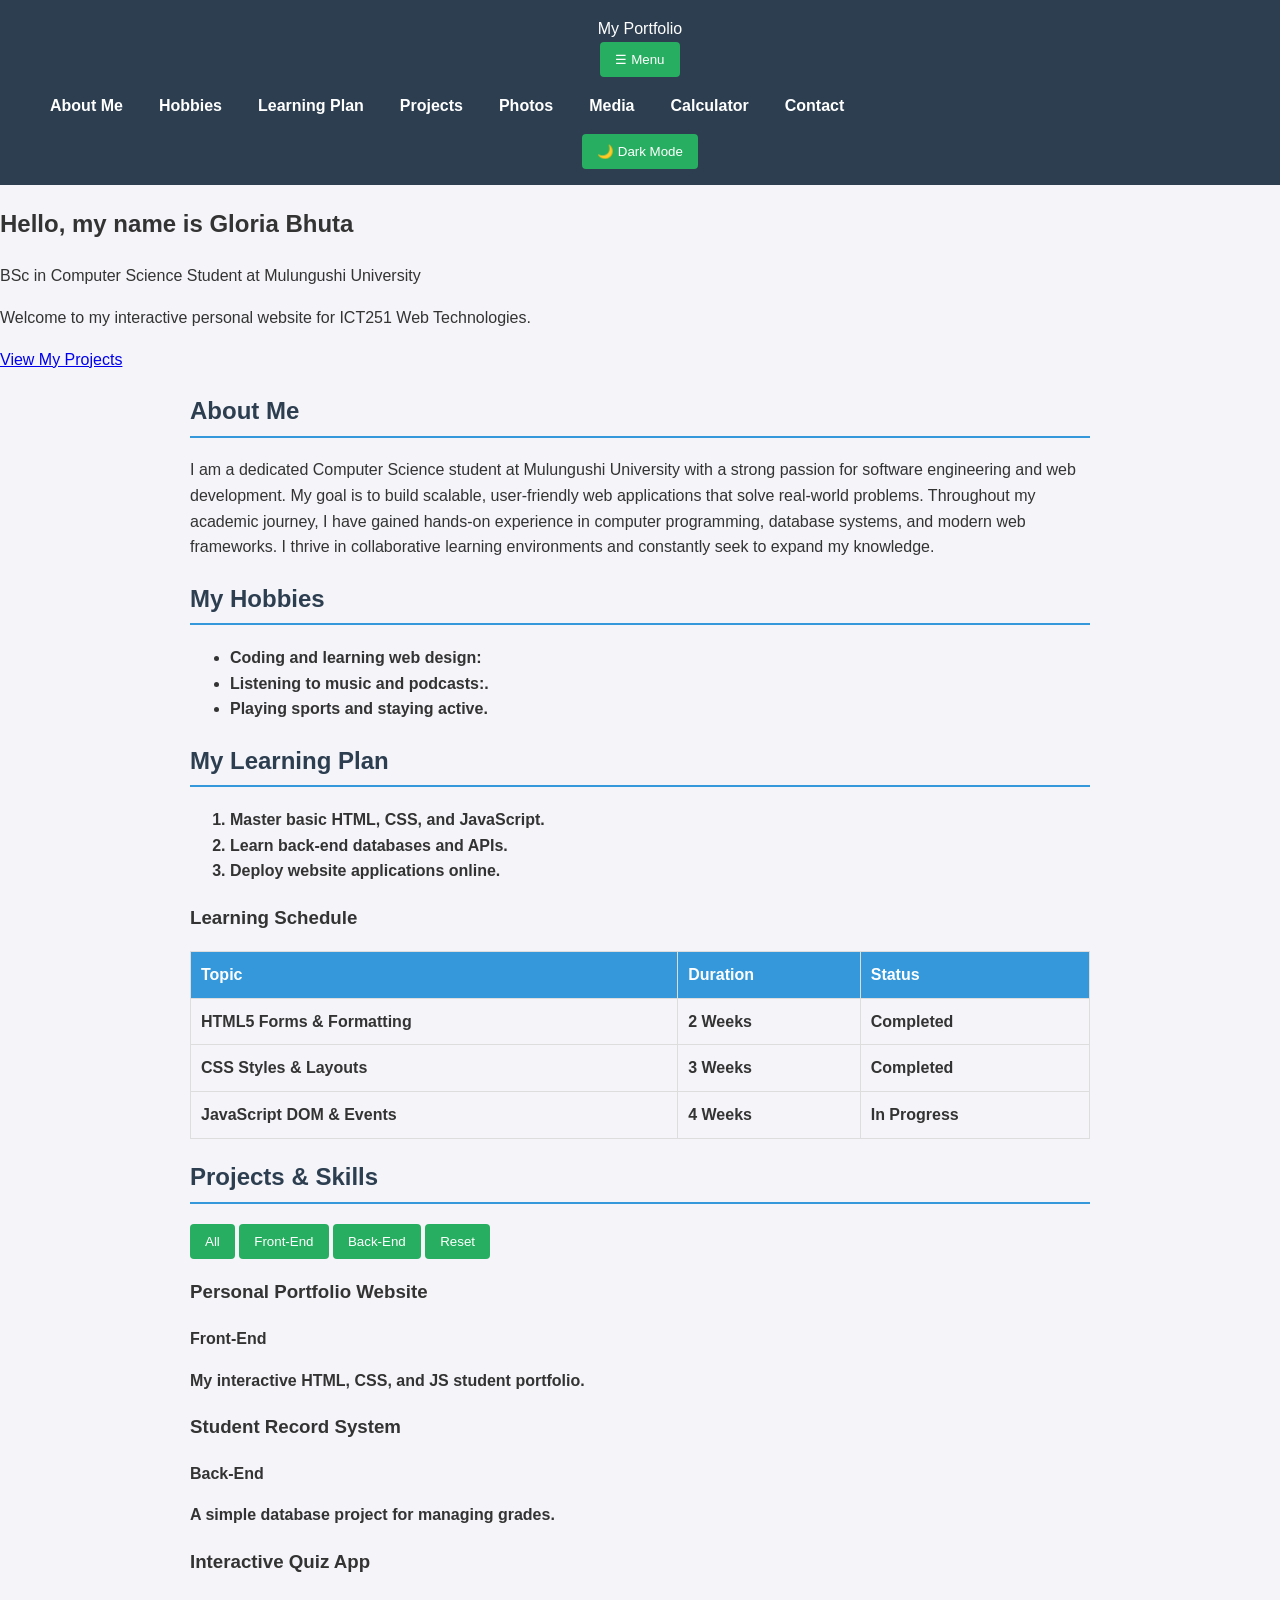
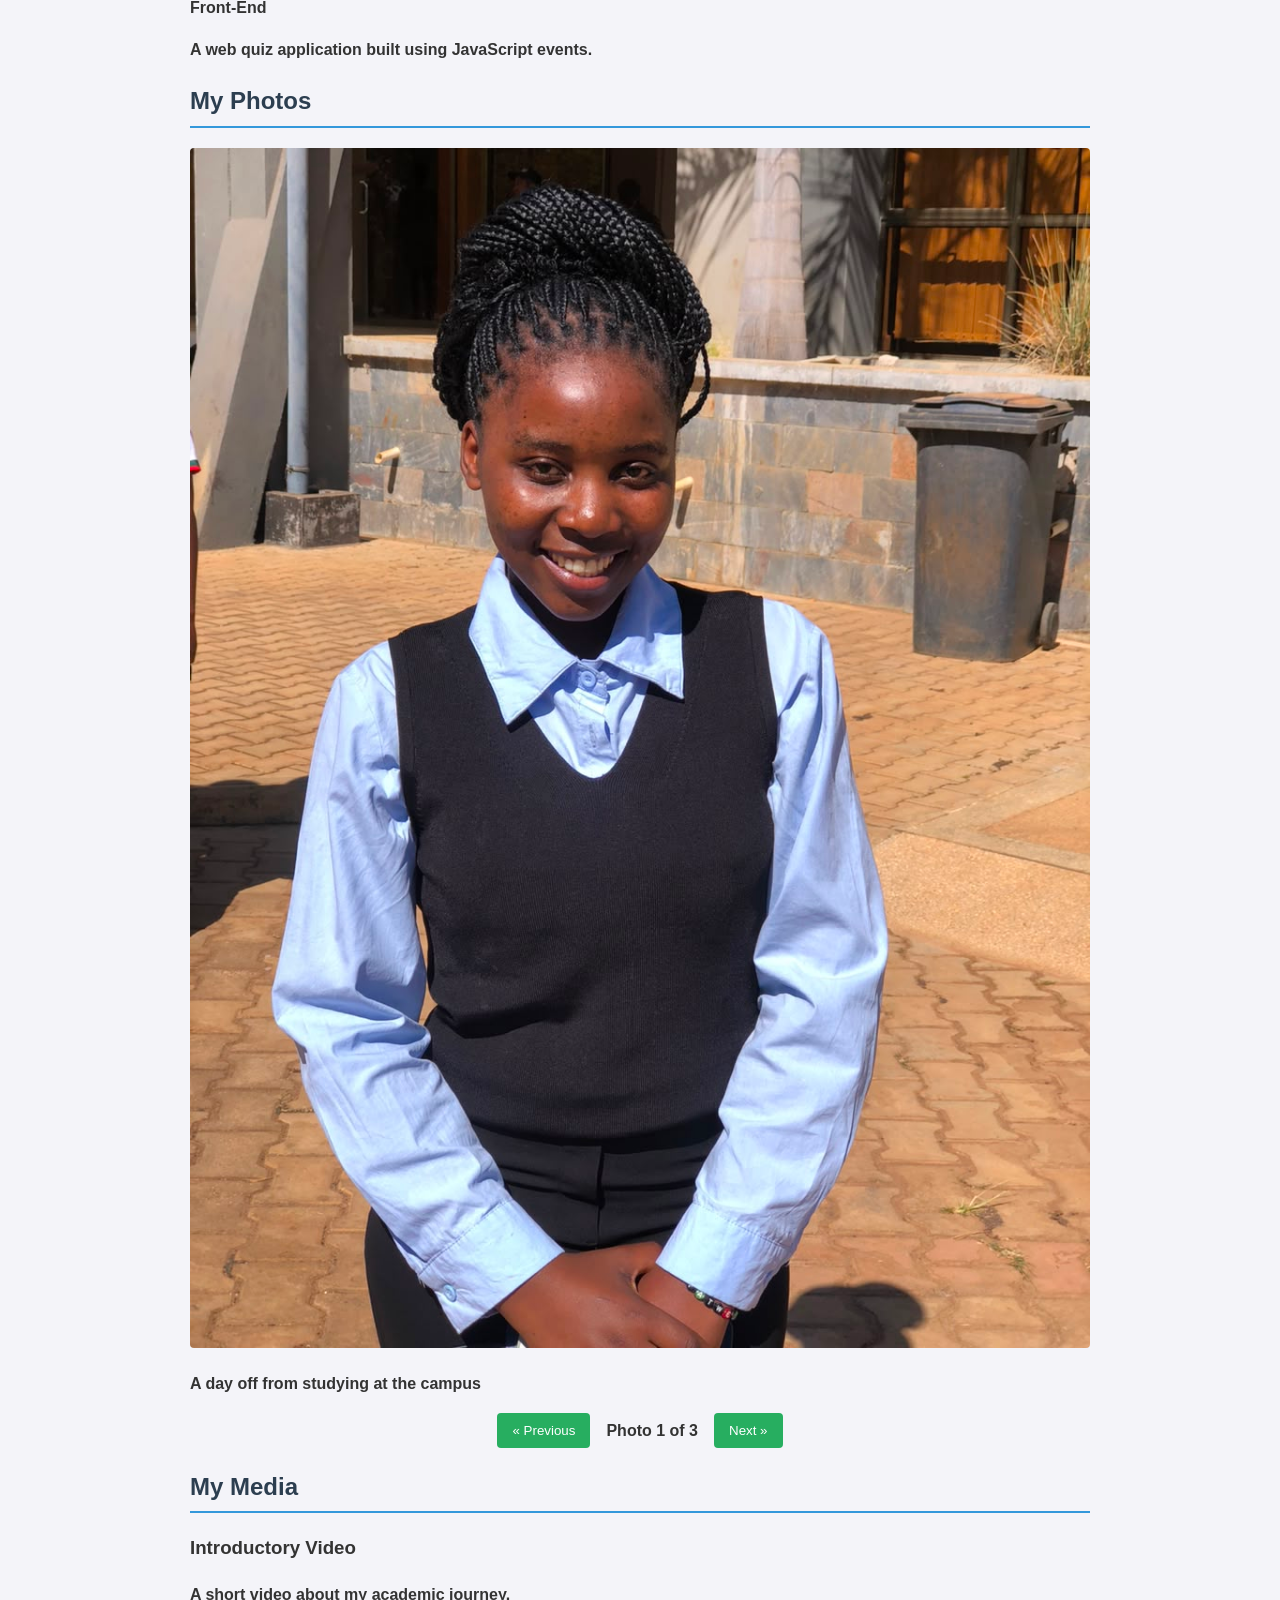
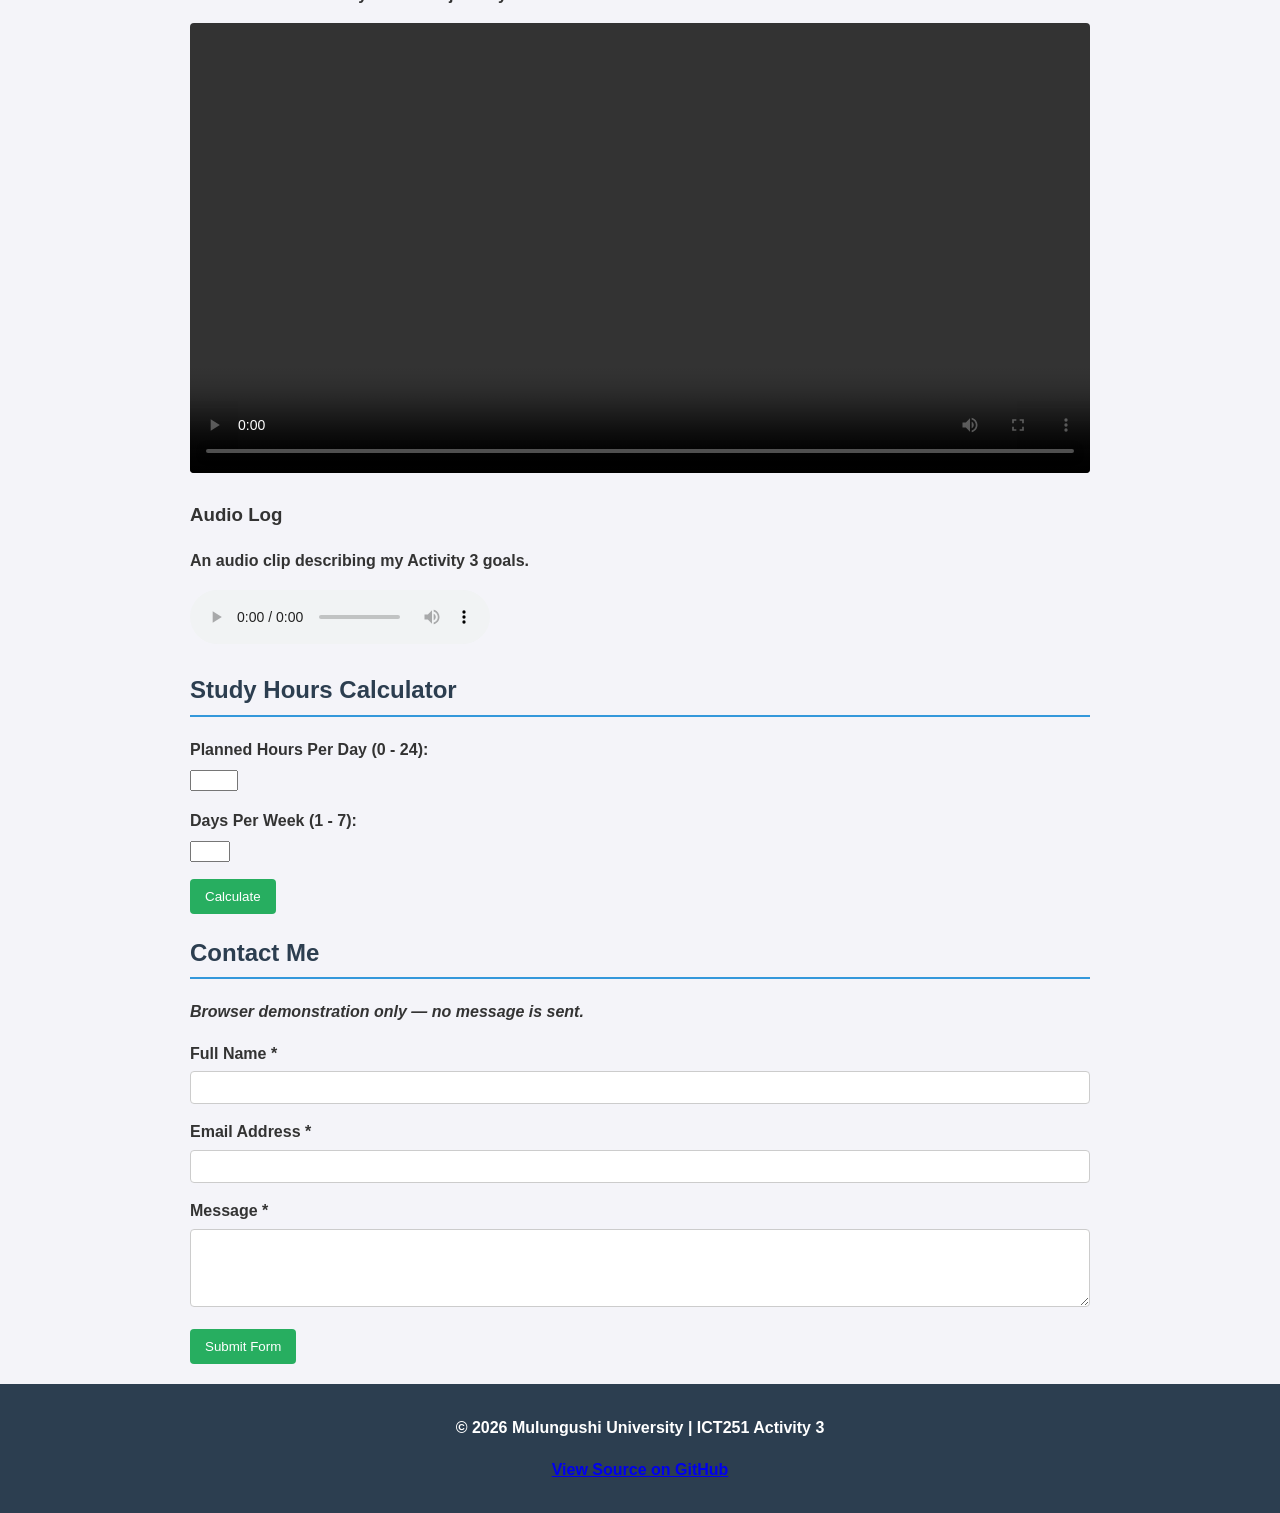
==== index.html @ 6307c8d3 "Final submission build" ====
<!DOCTYPE html>
<html lang="en">
<head>
  <meta charset="UTF-8">
  <meta name="viewport" content="width=device-width, initial-scale=1.0">
  <title>Student Portfolio | ICT251 Activity 3</title>
  <!-- Linking our paint file (CSS) and control script (JS) -->
  <link rel="stylesheet" href="css/styles.css">
  <script src="js/script.js" defer></script>
</head>
<body>

  <!-- 1. The Header & Navigation Bar -->
  <header>
    <div class="header-container">
      <div class="logo">My Portfolio</div>
      <button id="mobile-nav-toggle" aria-label="Toggle Menu">☰ Menu</button>
      <nav id="main-nav">
  <ul style="display: flex; flex-direction: row; gap: 1rem; list-style: none;">
    <li><a href="#about">About Me</a></li>
    <li><a href="#hobbies">Hobbies</a></li>
    <li><a href="#learning">Learning Plan</a></li>
    <li><a href="#projects">Projects</a></li>
    <li><a href="#gallery">Photos</a></li>
    <li><a href="#media">Media</a></li>
    <li><a href="#tools">Calculator</a></li>
    <li><a href="#contact">Contact</a></li>
  </ul>
</nav>
      <button id="theme-toggle-btn" class="btn-secondary">🌙 Dark Mode</button>
    </div>
  </header>

  <!-- 2. Intro / Hero Section -->
  <section id="hero" class="hero-section">
    <div class="hero-content">
      <h1>Hello, my name is Gloria Bhuta</h1>
      <p class="subtitle">BSc in Computer Science Student at Mulungushi University</p>
      <p class="intro-text">
        Welcome to my interactive personal website for ICT251 Web Technologies.
      </p>
      <a href="#projects" class="btn-primary">View My Projects</a>
    </div>
  </section>

  <main>
    <!-- 3. About Me Section (Must be at least 50 words) -->
    <section id="about">
      <h2>About Me</h2>
      <p>
        I am a dedicated Computer Science student at Mulungushi University with a strong passion for software engineering and web development. My goal is to build scalable, user-friendly web applications that solve real-world problems. Throughout my academic journey, I have gained hands-on experience in computer programming, database systems, and modern web frameworks. I thrive in collaborative learning environments and constantly seek to expand my knowledge.
      </p>
    </section>

<!-- 4. Hobbies Section (At least 3 hobbies) -->
<section id="hobbies">
  <h2>My Hobbies</h2>
  <ul>
    <li><strong>Coding and learning web design:</li>
    <li><strong>Listening to music and podcasts:.</li>
    <li><strong>Playing sports and staying active.</li>
  </ul>
</section>

    <!-- 5. Learning Plan Section -->
    <section id="learning">
      <h2>My Learning Plan</h2>
      <ol>
        <li>Master basic HTML, CSS, and JavaScript.</li>
        <li>Learn back-end databases and APIs.</li>
        <li>Deploy website applications online.</li>
      </ol>

      <h3>Learning Schedule</h3>
      <div class="table-container">
        <table>
          <thead>
            <tr>
              <th>Topic</th>
              <th>Duration</th>
              <th>Status</th>
            </tr>
          </thead>
          <tbody>
            <tr>
              <td>HTML5 Forms & Formatting</td>
              <td>2 Weeks</td>
              <td>Completed</td>
            </tr>
            <tr>
              <td>CSS Styles & Layouts</td>
              <td>3 Weeks</td>
              <td>Completed</td>
            </tr>
            <tr>
              <td>JavaScript DOM & Events</td>
              <td>4 Weeks</td>
              <td>In Progress</td>
            </tr>
          </tbody>
        </table>
      </div>
    </section>

    <!-- 6. Projects & Skills Section -->
    <section id="projects">
      <h2>Projects & Skills</h2>
      <div class="filter-controls">
        <button class="filter-btn active" data-category="all">All</button>
        <button class="filter-btn" data-category="frontend">Front-End</button>
        <button class="filter-btn" data-category="backend">Back-End</button>
        <button id="reset-filter-btn" class="btn-secondary">Reset</button>
      </div>
      <div id="filter-message" class="filter-message"></div>

      <div class="projects-grid">
        <article class="project-card" data-category="frontend">
          <h3>Personal Portfolio Website</h3>
          <p class="tag">Front-End</p>
          <p>My interactive HTML, CSS, and JS student portfolio.</p>
        </article>

        <article class="project-card" data-category="backend">
          <h3>Student Record System</h3>
          <p class="tag">Back-End</p>
          <p>A simple database project for managing grades.</p>
        </article>

        <article class="project-card" data-category="frontend">
          <h3>Interactive Quiz App</h3>
          <p class="tag">Front-End</p>
          <p>A web quiz application built using JavaScript events.</p>
        </article>
      </div>
    </section>

<!-- 7. Photo Gallery Section -->
<section id="gallery">
  <h2>My Photos</h2>
  <div class="gallery-container">
    <div class="gallery-display">
      <img id="gallery-img" src="images/photo1.jpeg" alt="A day off from studying at the campus">
      <p id="gallery-caption" class="caption">A day off from studying at the campus</p>
    </div>
    <div class="gallery-controls" style="display: flex; align-items: center; justify-content: center; gap: 1rem; margin-top: 1rem;">
      <button id="prev-photo-btn" type="button" class="btn-secondary">&laquo; Previous</button>
      <span id="photo-counter" style="font-weight: bold;">Photo 1 of 3</span>
      <button id="next-photo-btn" type="button" class="btn-secondary">Next &raquo;</button>
    </div>
  </div>
</section>

    <!-- 8. Media Section -->
    <section id="media">
      <h2>My Media</h2>
      <article class="media-item">
        <h3>Introductory Video</h3>
        <p>A short video about my academic journey.</p>
        <video controls width="100%">
          <source src="videos/video.mp4" type="video/mp4">
          Your browser does not support video.
        </video>
      </article>

      <article class="media-item">
        <h3>Audio Log</h3>
        <p>An audio clip describing my Activity 3 goals.</p>
        <audio controls>
          <source src="videos/voice.mp3" type="audio/mpeg">
          Your browser does not support audio.
        </audio>
      </article>
    </section>

    <!-- 9. Study Calculator Tool -->
    <section id="tools">
      <h2>Study Hours Calculator</h2>
      <form id="calc-form">
        <div class="form-group">
          <label for="calc-hours">Planned Hours Per Day (0 - 24):</label>
          <input type="number" id="calc-hours" min="0" max="24" required>
        </div>
        <div class="form-group">
          <label for="calc-days">Days Per Week (1 - 7):</label>
          <input type="number" id="calc-days" min="1" max="7" required>
        </div>
        <button type="submit" class="btn-primary">Calculate</button>
      </form>
      <div id="calc-result" class="result-box"></div>
    </section>

    <!-- 10. Contact Form Section -->
    <section id="contact">
      <h2>Contact Me</h2>
      <p><em>Browser demonstration only — no message is sent.</em></p>

      <form id="contact-form" novalidate>
        <div class="form-group">
          <label for="contact-name">Full Name *</label>
          <input type="text" id="contact-name" name="name" required>
          <span class="error-msg" id="name-error"></span>
        </div>

        <div class="form-group">
          <label for="contact-email">Email Address *</label>
          <input type="email" id="contact-email" name="email" required>
          <span class="error-msg" id="email-error"></span>
        </div>

        <div class="form-group">
          <label for="contact-message">Message *</label>
          <textarea id="contact-message" name="message" rows="4" required></textarea>
          <span class="error-msg" id="message-error"></span>
        </div>

        <button type="submit" class="btn-primary">Submit Form</button>
      </form>

<div id="form-summary-box" class="summary-box hidden"></div>
  </section>
</main>

<!-- 11. Footer -->
<footer>
  <p>&copy; 2026 Mulungushi University | ICT251 Activity 3</p>
  <p>
<a id="github-link" href="https://github.com/01bhuta-dot" target="_blank" rel="noopener noreferrer">View Source on GitHub</a>
  </p>
</footer>

  <script src="script.js"></script>
</body>
</html>
---- css/styles.css ----
/* General Page Styling */
body {
    font-family: Arial, sans-serif;
    line-height: 1.6;
    margin: 0;
    padding: 0;
    background-color: #f4f4f9;
    color: #333;
}

/* Header & Navigation */
header {
    background-color: #2c3e50;
    color: white;
    padding: 1rem 0;
    text-align: center;
}

header h1 {
    margin-bottom: 0.5rem;
}

nav a {
    color: white;
    text-decoration: none;
    margin: 0 10px;
    font-weight: bold;
}

nav a:hover {
    text-decoration: underline;
}

/* Main Layout & Sections */
main {
    max-width: 900px;
    margin: 20px auto;
    padding: 0 20px;
}

.content-section {
    background: white;
    padding: 20px;
    margin-bottom: 20px;
    border-radius: 6px;
    box-shadow: 0 2px 5px rgba(0,0,0,0.1);
}

h2 {
    color: #2c3e50;
    border-bottom: 2px solid #3498db;
    padding-bottom: 5px;
}

/* Table Styling */
table {
    width: 100%;
    border-collapse: collapse;
    margin-top: 10px;
}

th, td {
    border: 1px solid #ddd;
    padding: 10px;
    text-align: left;
}

th {
    background-color: #3498db;
    color: white;
}

/* Media & Form Elements */
img, video {
    max-width: 100%;
    height: auto;
    border-radius: 4px;
}

form div {
    margin-bottom: 15px;
}

label {
    display: block;
    margin-bottom: 5px;
    font-weight: bold;
}

input[type="text"],
input[type="email"],
textarea {
    width: 100%;
    padding: 8px;
    box-sizing: border-box;
    border: 1px solid #ccc;
    border-radius: 4px;
}

button {
    background-color: #27ae60;
    color: white;
    padding: 10px 15px;
    border: none;
    border-radius: 4px;
    cursor: pointer;
}

button:hover {
    background-color: #219150;
}

/* Footer */
footer {
    text-align: center;
    padding: 15px;
    background-color: #2c3e50;
    color: white;
}
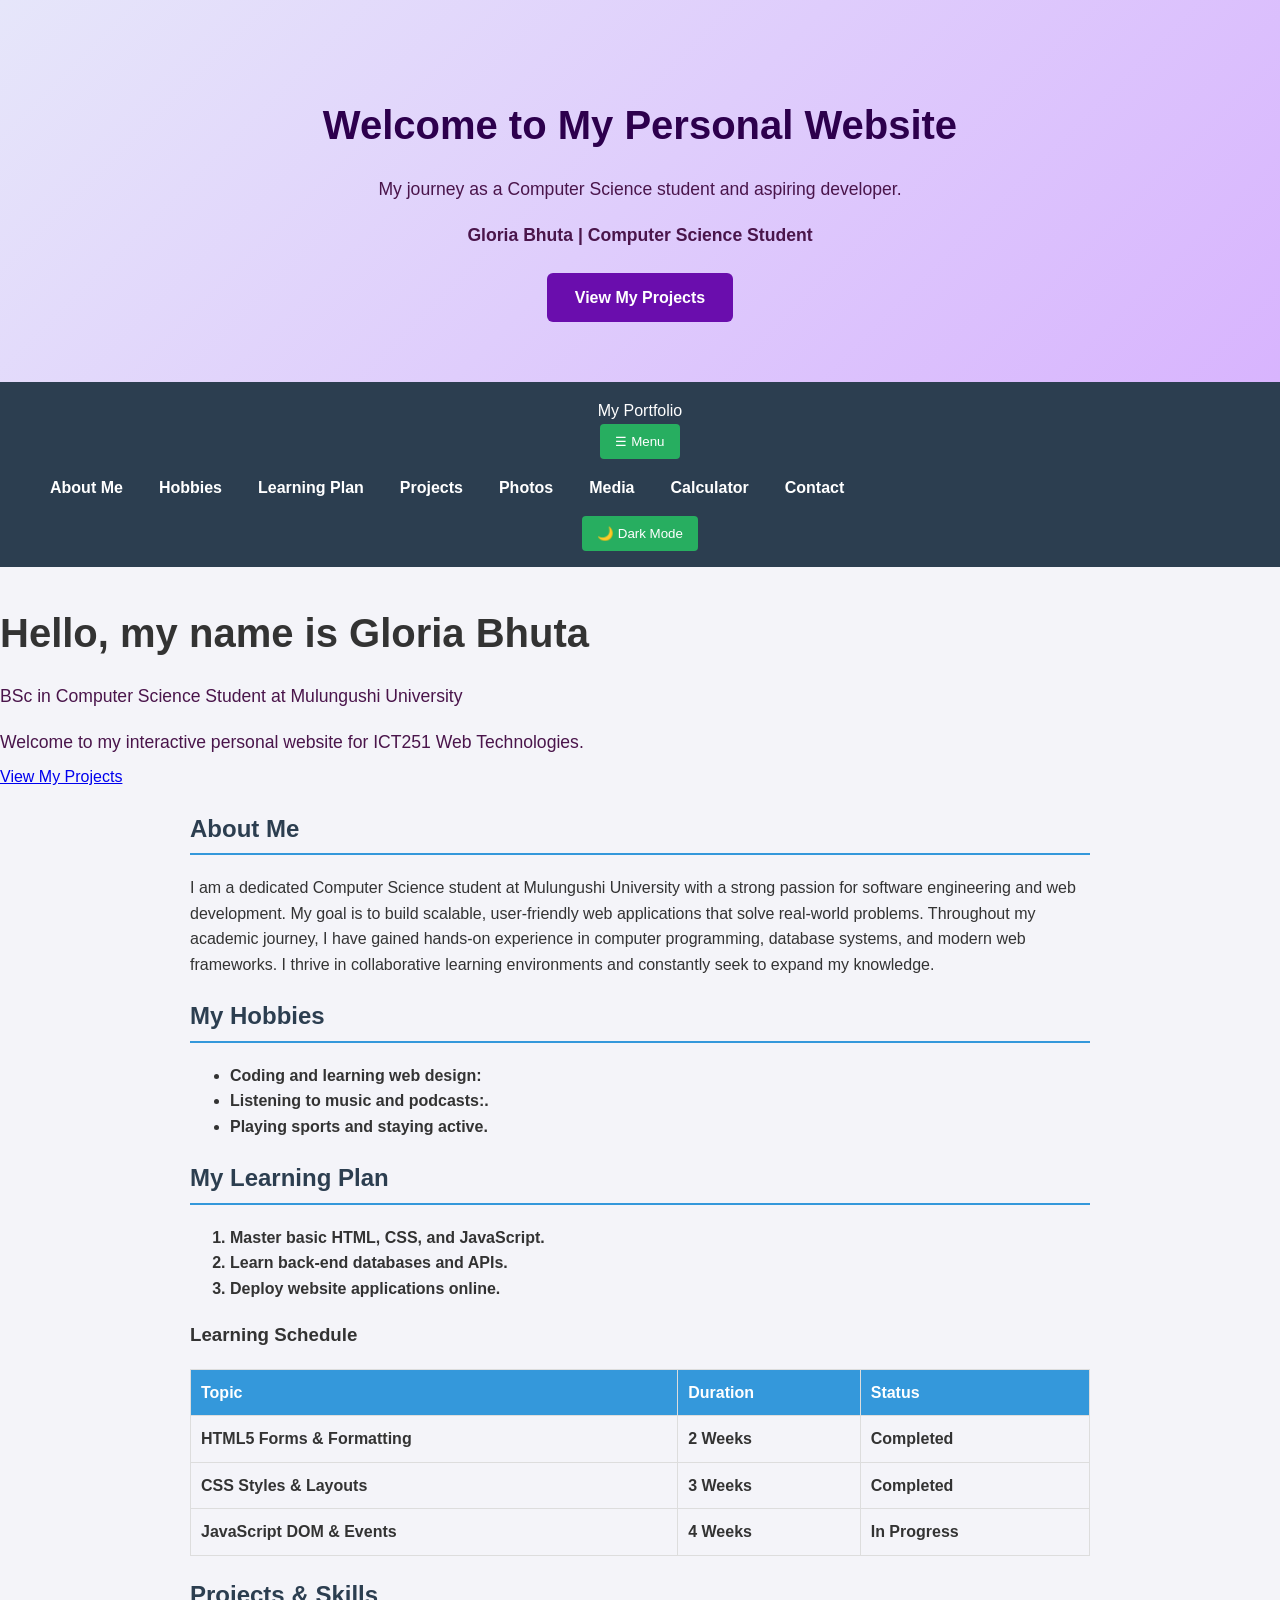
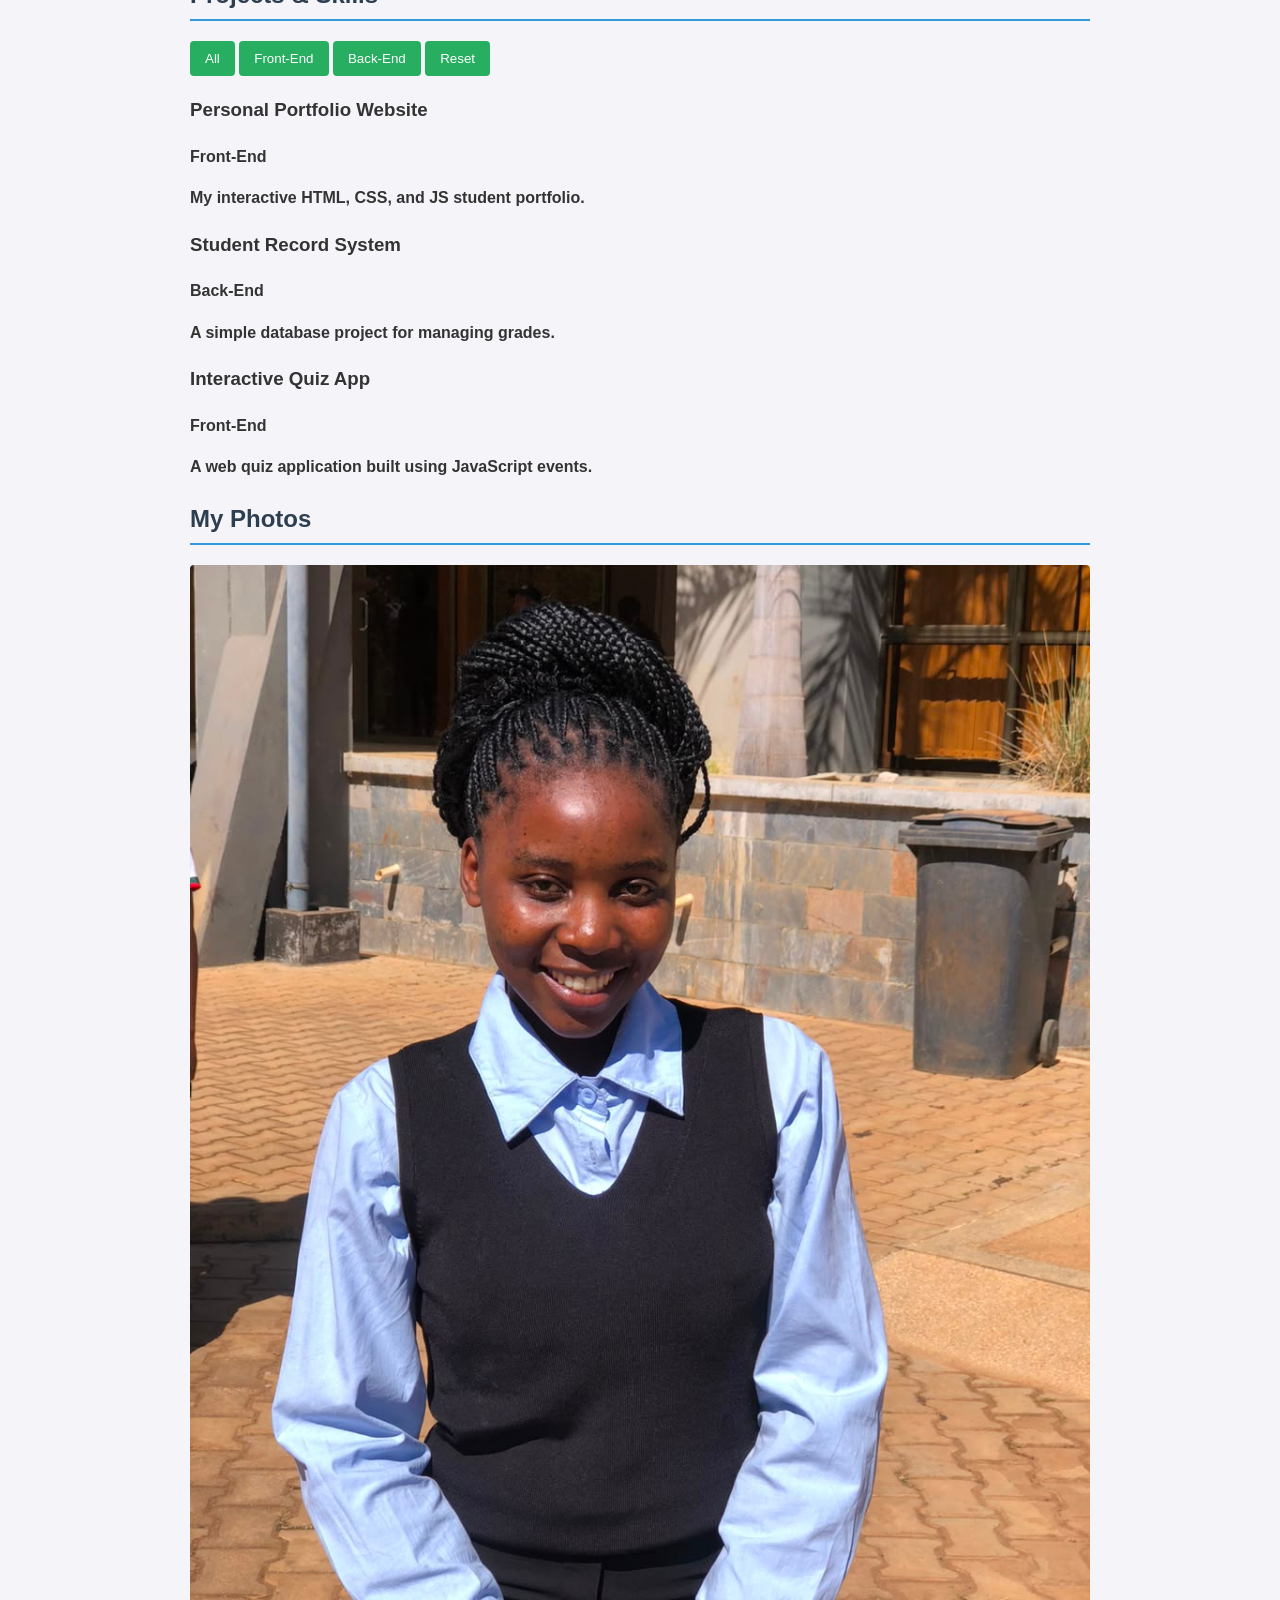
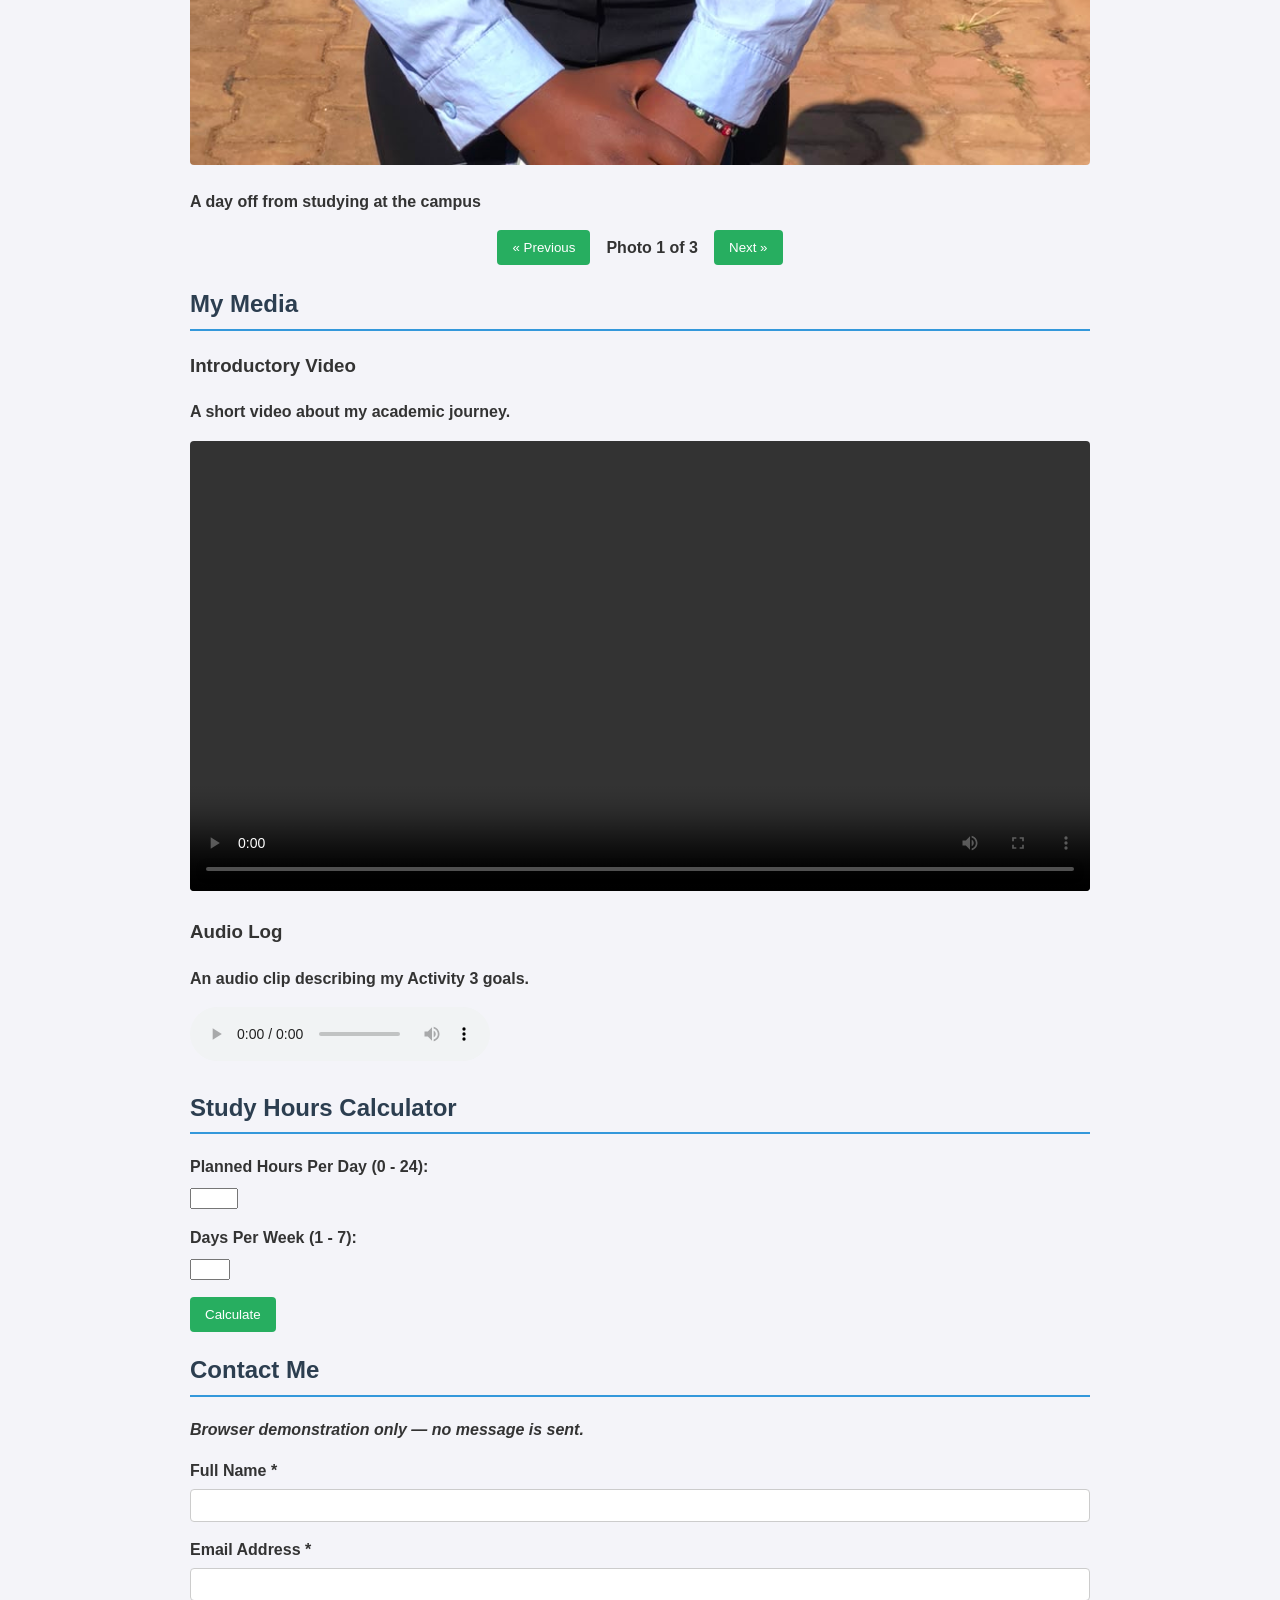
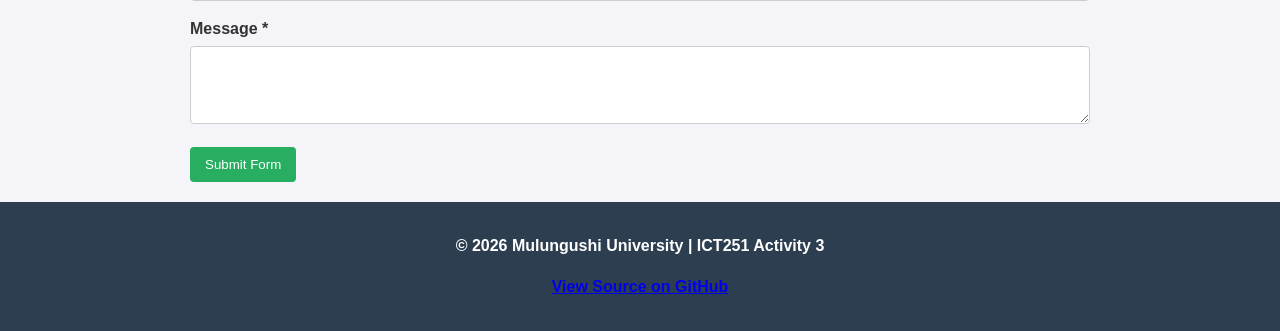
==== commit f4d942b6: "clean up script and deploy hero banner" ====
--- a/index.html
+++ b/index.html
@@ -9,6 +9,16 @@
   <script src="js/script.js" defer></script>
 </head>
 <body>
+  <!-- Splash Screen / Welcome Overlay -->
+<!-- Hero Welcome Section -->
+<section id="welcome-hero">
+  <div class="hero-content">
+    <h1>Welcome to My Personal Website</h1>
+    <p>My journey as a Computer Science student and aspiring developer.</p>
+    <p class="sub-title">Gloria Bhuta | Computer Science Student</p>
+    <a href="#projects" class="hero-btn">View My Projects</a>
+  </div>
+</section>
 
   <!-- 1. The Header & Navigation Bar -->
   <header>
@@ -224,7 +234,7 @@
 <footer>
   <p>&copy; 2026 Mulungushi University | ICT251 Activity 3</p>
   <p>
-<a id="github-link" href="https://github.com/01bhuta-dot" target="_blank" rel="noopener noreferrer">View Source on GitHub</a>
+<a id="github-link" href="https://github.com/01bhuta-dot/myweb" target="_blank" rel="noopener noreferrer">View Source on GitHub</a>
   </p>
 </footer>
 
--- a/css/styles.css
+++ b/css/styles.css
@@ -116,4 +116,43 @@
     padding: 15px;
     background-color: #2c3e50;
     color: white;
+}/* Splash Screen Styling */
+/* Hero Welcome Banner */
+#welcome-hero {
+  background: linear-gradient(135deg, #e6e6fa 0%, #d8b4fe 100%); /* Light purple gradient */
+  text-align: center;
+  padding: 60px 20px;
+  color: #2d004d;
+}
+
+.hero-content h1 {
+  font-size: 2.5rem;
+  margin-bottom: 12px;
+  font-weight: 700;
+}
+
+.hero-content p {
+  font-size: 1.1rem;
+  margin-bottom: 8px;
+  color: #4a154b;
+}
+
+.hero-content .sub-title {
+  font-weight: 600;
+  margin-bottom: 24px;
+}
+
+.hero-btn {
+  display: inline-block;
+  padding: 12px 28px;
+  background-color: #6a0dad;
+  color: #ffffff;
+  text-decoration: none;
+  border-radius: 6px;
+  font-weight: 600;
+  transition: background-color 0.3s ease;
+}
+
+.hero-btn:hover {
+  background-color: #52098b;
 }
